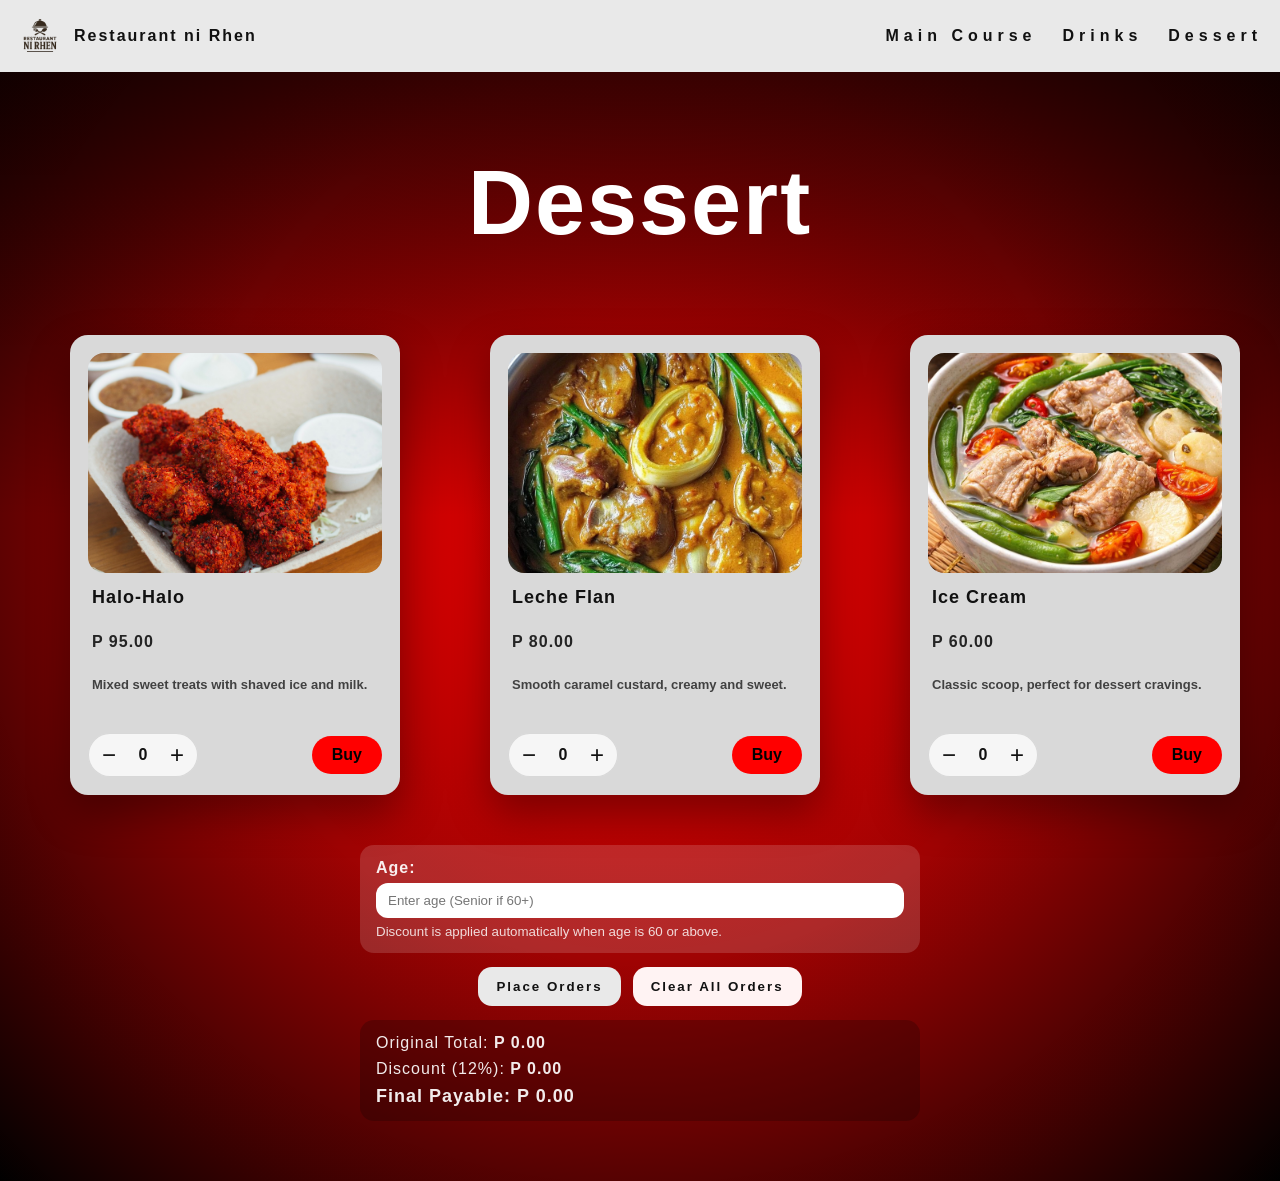
==== dessert.html @ d5022fbb "first commit" ====
<!DOCTYPE html>
<html lang="en">
<head>
  <meta charset="utf-8" />
  <meta name="viewport" content="width=device-width,initial-scale=1" />
  <link rel="stylesheet" href="style.css" />
  <title>Restaurant - Dessert</title>
</head>

<body data-category="Dessert">
  <header class="topbar">
    <div class="brand">
      <img src="images/logo.png" alt="Restaurant official logo" class="logo" />
      <span class="brand-name">Restaurant ni Rhen</span>
    </div>

    <nav class="topnav" aria-label="Menu navigation">
      <a href="maincourse.html">Main Course</a>
      <a href="drinks.html">Drinks</a>
      <a class="active" href="dessert.html">Dessert</a>
    </nav>
  </header>

  <main class="stage">
    <h1 class="title">Dessert</h1>

    <section class="grid" aria-label="Dessert items">
      <article class="card" data-item="Halo-Halo" data-price="95">
        <img class="product-img" src="images/item1.jpg" alt="Halo-Halo" />

        <div class="details">
          <h3 class="item-name">Halo-Halo</h3>
          <p class="item-meta">P 95.00</p>
          <p class="item-desc">Mixed sweet treats with shaved ice and milk.</p>
        </div>

        <div class="bottom-row">
          <div class="qty">
            <button class="qty-btn" data-minus type="button">−</button>
            <span class="qty-value" data-value>0</span>
            <button class="qty-btn" data-plus type="button">+</button>
          </div>
          <button class="buy" type="button">Buy</button>
        </div>
      </article>

      <article class="card" data-item="Leche Flan" data-price="80">
        <img class="product-img" src="images/item2.jpg" alt="Leche Flan" />

        <div class="details">
          <h3 class="item-name">Leche Flan</h3>
          <p class="item-meta">P 80.00</p>
          <p class="item-desc">Smooth caramel custard, creamy and sweet.</p>
        </div>

        <div class="bottom-row">
          <div class="qty">
            <button class="qty-btn" data-minus type="button">−</button>
            <span class="qty-value" data-value>0</span>
            <button class="qty-btn" data-plus type="button">+</button>
          </div>
          <button class="buy" type="button">Buy</button>
        </div>
      </article>

      <article class="card" data-item="Ice Cream" data-price="60">
        <img class="product-img" src="images/item3.jpg" alt="Ice Cream" />

        <div class="details">
          <h3 class="item-name">Ice Cream</h3>
          <p class="item-meta">P 60.00</p>
          <p class="item-desc">Classic scoop, perfect for dessert cravings.</p>
        </div>

        <div class="bottom-row">
          <div class="qty">
            <button class="qty-btn" data-minus type="button">−</button>
            <span class="qty-value" data-value>0</span>
            <button class="qty-btn" data-plus type="button">+</button>
          </div>
          <button class="buy" type="button">Buy</button>
        </div>
      </article>
    </section>

    <section class="compute">
      <div class="senior">
        <label for="ageInput">Age:</label>
        <input id="ageInput" type="number" min="0" placeholder="Enter age (Senior if 60+)" />
        <small class="hint">Discount is applied automatically when age is 60 or above.</small>
      </div>

      <div class="compute-actions">
        <button class="place" id="placeOrder" type="button">Place Orders</button>
        <button class="place secondary" type="button" onclick="clearAllOrders()">Clear All Orders</button>
      </div>

      <div class="totals">
        <p>Original Total: <strong>P <span id="originalTotal">0.00</span></strong></p>
        <p>Discount (12%): <strong>P <span id="discountAmount">0.00</span></strong></p>
        <p class="final">Final Payable: <strong>P <span id="finalTotal">0.00</span></strong></p>
      </div>
    </section>
  </main>

  <!-- RECEIPT MODAL -->
  <div class="rmodal" id="receiptModal" aria-hidden="true">
    <div class="rmodal-backdrop" data-close></div>

    <div class="rmodal-card improved" role="dialog" aria-modal="true" aria-labelledby="rTitle">
      <div class="rmodal-top">
        <h2 class="rmodal-title" id="rTitle">Receipt</h2>
        <button class="rmodal-close" type="button" data-close aria-label="Close">×</button>
      </div>

      <div class="rmodal-body">
        <div class="rmeta">
          <div class="rbadge" id="receiptSeniorBadge">Regular</div>
          <div class="rdate" id="receiptDate">—</div>
        </div>

        <div class="rlist-head">
          <span>Item</span>
          <span>Qty</span>
          <span>Subtotal</span>
        </div>

        <div class="rlist" id="receiptList"></div>
      </div>

      <div class="rsummary">
        <div class="rrow">
          <span>Original Total</span>
          <span>P <span id="receiptOriginal">0.00</span></span>
        </div>
        <div class="rrow">
          <span>Discount (12%)</span>
          <span>P <span id="receiptDiscount">0.00</span></span>
        </div>
        <div class="rrow rrow-final">
          <span>Final Payable</span>
          <span>P <span id="receiptFinal">0.00</span></span>
        </div>
      </div>
    </div>
  </div>

  <script src="script.js"></script>
</body>
</html>
---- style.css ----
/* RESET */
* { box-sizing: border-box; margin: 0; padding: 0; }
html, body { height: 100%; }
body { font-family: Arial, Helvetica, sans-serif; background: #111; }

/* TOP BAR */
.topbar{
  background: #e9e9e9;
  padding: 14px 18px;
  display: flex;
  align-items: center;
  justify-content: space-between;
  gap: 16px;
}
.brand{ display: flex; align-items: center; gap: 12px; }
.logo{ width: 44px; height: 44px; object-fit: contain; }
.brand-name{ font-weight: 900; letter-spacing: 2px; color: #111; }

/* NAV */
.topnav{ display: flex; gap: 26px; letter-spacing: 5px; font-weight: 800; }
.topnav a{ color: #111; text-decoration: none; }
.topnav a.active{ font-weight: 900; }

/* RED AREA */
.stage{
  min-height: calc(100vh - 72px);
  padding: 80px 70px 60px;
  background: radial-gradient(circle at 50% 40%, rgba(255,0,0,0.95) 0%, rgba(185,0,0,0.85) 48%, rgba(0,0,0,0.98) 100%);
  position: relative;
}
.stage::before{
  content: "";
  position: absolute;
  inset: 0;
  background: linear-gradient(to bottom, rgba(0,0,0,0.65), rgba(0,0,0,0) 40%);
  pointer-events: none;
}

.title{
  position: relative;
  z-index: 1;
  text-align: center;
  color: #fff;
  font-size: 90px;
  font-weight: 900;
  letter-spacing: 2px;
  margin-bottom: 80px;
}

/* GRID */
.grid{
  position: relative;
  z-index: 1;
  display: grid;
  grid-template-columns: repeat(3, 1fr);
  gap: 90px;
  justify-items: center;
}

/* CARD: 3 rows (image -> details -> controls) */
.card{
  width: 330px;
  height: 460px;
  background: #d9d9d9;
  border-radius: 18px;
  padding: 18px;
  display: grid;
  grid-template-rows: 220px 1fr auto;
  gap: 12px;
  box-shadow: 0 18px 40px rgba(0,0,0,0.35);
  overflow: hidden; /* prevents overlaps */
}

/* Image fixed area (no overlap) */
.product-img{
  width: 100%;
  height: 220px;
  object-fit: cover;
  border-radius: 16px;
  display: block;
}

/* Details below image */
.details{
  display: grid;
  gap: 6px;
  padding: 2px 4px;
}
.item-name{
  font-size: 18px;
  font-weight: 900;
  letter-spacing: 1px;
  color: #111;
}
.item-meta{
  font-weight: 900;
  letter-spacing: 1px;
  color: #111;
  opacity: 0.9;
}
.item-desc{
  font-size: 13px;
  line-height: 1.35;
  color: rgba(0,0,0,0.70);
  font-weight: 700;
}

/* Bottom controls */
.bottom-row{
  display: flex;
  justify-content: space-between;
  align-items: center;
  padding-top: 6px;
}
.qty{
  display: inline-flex;
  align-items: center;
  gap: 16px;
  padding: 8px 14px;
  background: #f6f6f6;
  border-radius: 999px;
  box-shadow: inset 0 0 0 1px rgba(0,0,0,0.12);
}
.qty-btn{
  border: none;
  background: transparent;
  font-size: 24px;
  cursor: pointer;
  color: #111;
}
.qty-value{
  width: 22px;
  text-align: center;
  font-size: 16px;
  color: #111;
  font-weight: 900;
}
.buy{
  border: none;
  background: #ff0000;
  color: #000;
  font-weight: 900;
  padding: 10px 20px;
  border-radius: 999px;
  cursor: pointer;
  font-size: 16px;
}

/* Compute section */
.compute{
  position: relative;
  z-index: 1;
  margin-top: 50px;
  display: grid;
  gap: 14px;
  justify-items: center;
}
.senior{
  background: rgba(255,255,255,0.15);
  padding: 14px 16px;
  border-radius: 14px;
  color: rgba(255,255,255,0.92);
  display: grid;
  gap: 6px;
  width: min(560px, 92vw);
}
.senior label{ font-weight: 800; letter-spacing: 1px; }
.senior input{
  padding: 10px 12px;
  border-radius: 12px;
  border: none;
  outline: none;
}
.hint{ opacity: 0.9; }

.compute-actions{ display:flex; gap:12px; flex-wrap: wrap; }
.place{
  border: none;
  background: #e9e9e9;
  color: #111;
  font-weight: 900;
  letter-spacing: 2px;
  padding: 12px 18px;
  border-radius: 14px;
  cursor: pointer;
}
.place.secondary{ background: #fff3f3; }

.totals{
  width: min(560px, 92vw);
  background: rgba(0,0,0,0.22);
  border-radius: 14px;
  padding: 14px 16px;
  color: rgba(255,255,255,0.92);
  display: grid;
  gap: 8px;
  letter-spacing: 1px;
}
.totals .final{ font-size: 18px; font-weight: 900; }

/* RESPONSIVE */
@media (max-width: 1000px){
  .grid{ grid-template-columns: 1fr; gap: 30px; }
  .stage{ padding: 60px 22px 60px; }
  .title{ font-size: 64px; margin-bottom: 50px; }
  .topbar{ flex-direction: column; align-items: center; }
}

/* Receipt modal (improved) */
.rmodal{ position: fixed; inset: 0; display: none; z-index: 9999; }
.rmodal.is-open{ display: block; }
.rmodal-backdrop{ position: absolute; inset: 0; background: rgba(0,0,0,0.60); }

.rmodal-card{
  position: relative;
  width: min(720px, 92vw);
  height: min(640px, 82vh);
  margin: 6vh auto;
  border-radius: 16px;
  box-shadow: 0 18px 60px rgba(0,0,0,0.55);
  overflow: hidden;
}
.rmodal-card.improved{ background: #d6d6d6; }

.rmodal-top{
  display:flex;
  align-items:center;
  justify-content:center;
  position: relative;
  padding: 18px 18px 10px;
  background: rgba(255,255,255,0.35);
}
.rmodal-title{
  margin: 0;
  font-size: 28px;
  letter-spacing: 6px;
  font-weight: 900;
  color: #111;
}
.rmodal-close{
  position: absolute;
  top: 14px;
  right: 14px;
  border: none;
  background: transparent;
  font-size: 30px;
  cursor: pointer;
  color: #111;
  opacity: 0.85;
}

.rmodal-body{ padding: 14px 18px 0; }
.rmeta{ display:flex; justify-content: space-between; align-items:center; gap: 12px; margin-bottom: 12px; }
.rbadge{
  background: #fff;
  padding: 8px 12px;
  border-radius: 999px;
  font-weight: 900;
  letter-spacing: 2px;
}
.rdate{ font-weight: 800; opacity: 0.9; }

.rlist-head{
  display:grid;
  grid-template-columns: 1.4fr 0.4fr 0.7fr;
  gap: 10px;
  padding: 10px 12px;
  background: rgba(255,255,255,0.55);
  border-radius: 12px;
  font-weight: 900;
}
.rlist{
  margin-top: 10px;
  display: grid;
  gap: 8px;
  max-height: 320px;
  overflow: auto;
  padding-right: 4px;
}
.ritem{
  display:grid;
  grid-template-columns: 1.4fr 0.4fr 0.7fr;
  gap: 10px;
  padding: 10px 12px;
  background: rgba(255,255,255,0.40);
  border-radius: 12px;
}
.ritem small{ opacity: 0.85; font-weight: 700; }

.rsummary{
  position:absolute;
  left:0;
  right:0;
  bottom:0;
  background:#fff;
  border-top-left-radius: 22px;
  border-top-right-radius: 22px;
  padding: 14px 18px;
  display:grid;
  gap: 8px;
}
.rrow{ display:flex; justify-content: space-between; font-weight: 900; }
.rrow-final{ font-size: 18px; letter-spacing: 2px; }
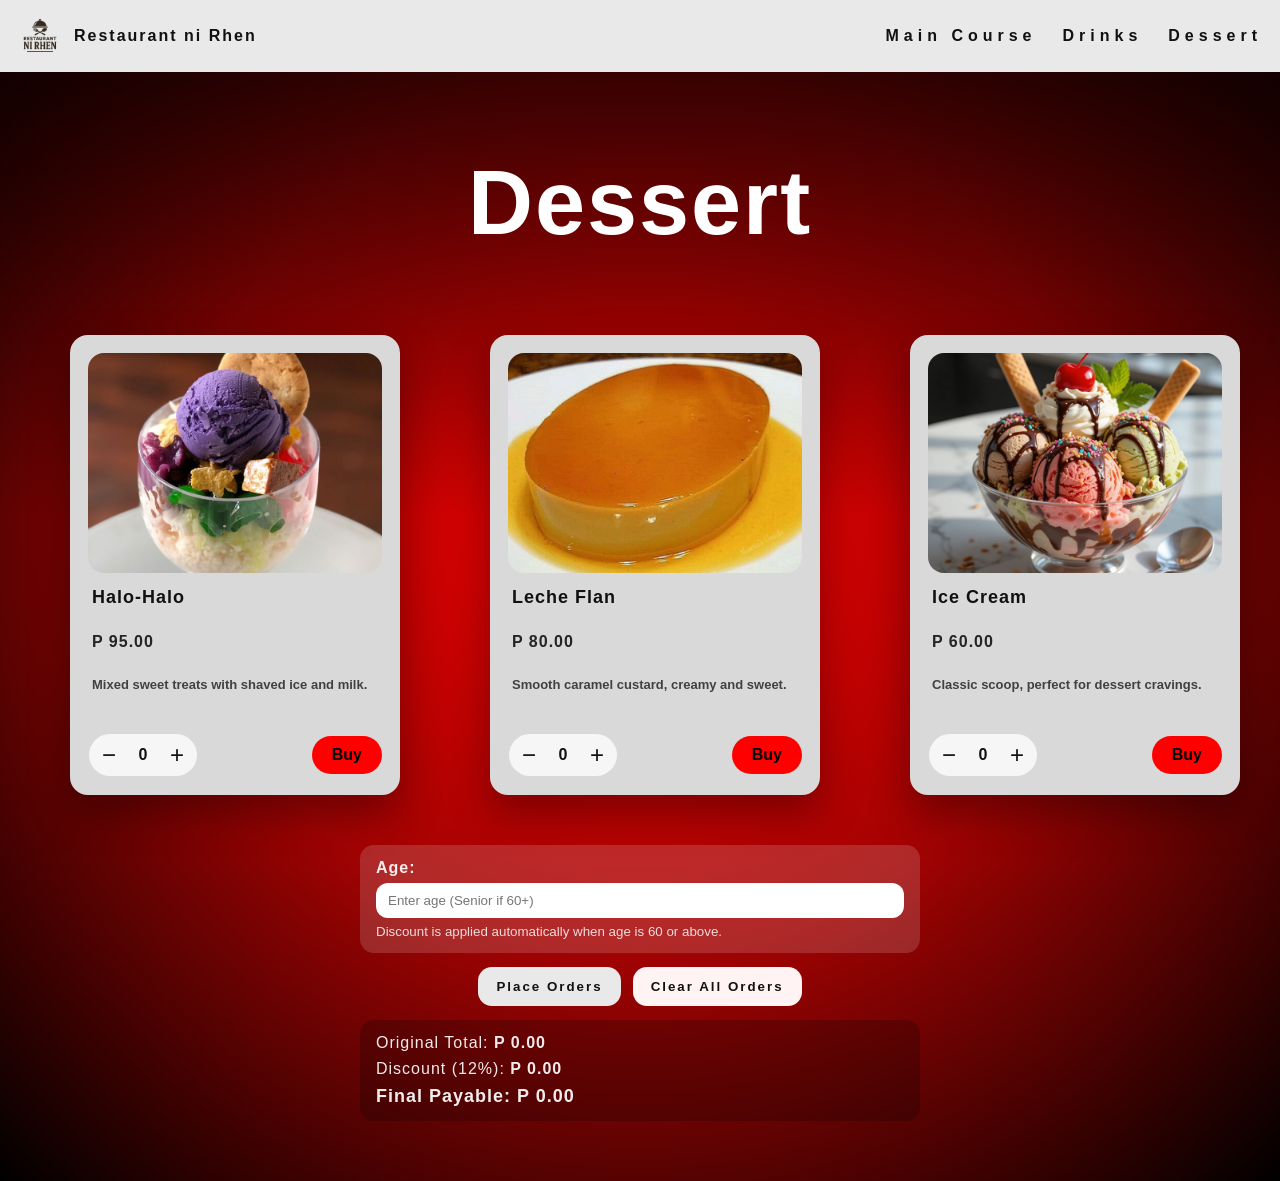
==== commit e9937a80: "fixed the images" ====
--- a/dessert.html
+++ b/dessert.html
@@ -15,7 +15,7 @@
     </div>
 
     <nav class="topnav" aria-label="Menu navigation">
-      <a href="maincourse.html">Main Course</a>
+      <a href="index.html">Main Course</a>
       <a href="drinks.html">Drinks</a>
       <a class="active" href="dessert.html">Dessert</a>
     </nav>
@@ -26,7 +26,7 @@
 
     <section class="grid" aria-label="Dessert items">
       <article class="card" data-item="Halo-Halo" data-price="95">
-        <img class="product-img" src="images/item1.jpg" alt="Halo-Halo" />
+        <img class="product-img" src="images/Halo.jpg" alt="Halo-Halo" />
 
         <div class="details">
           <h3 class="item-name">Halo-Halo</h3>
@@ -45,7 +45,7 @@
       </article>
 
       <article class="card" data-item="Leche Flan" data-price="80">
-        <img class="product-img" src="images/item2.jpg" alt="Leche Flan" />
+        <img class="product-img" src="images/leche-flan.jpg" alt="Leche Flan" />
 
         <div class="details">
           <h3 class="item-name">Leche Flan</h3>
@@ -64,7 +64,7 @@
       </article>
 
       <article class="card" data-item="Ice Cream" data-price="60">
-        <img class="product-img" src="images/item3.jpg" alt="Ice Cream" />
+        <img class="product-img" src="images/ice-cream.jpg" alt="Ice Cream" />
 
         <div class="details">
           <h3 class="item-name">Ice Cream</h3>
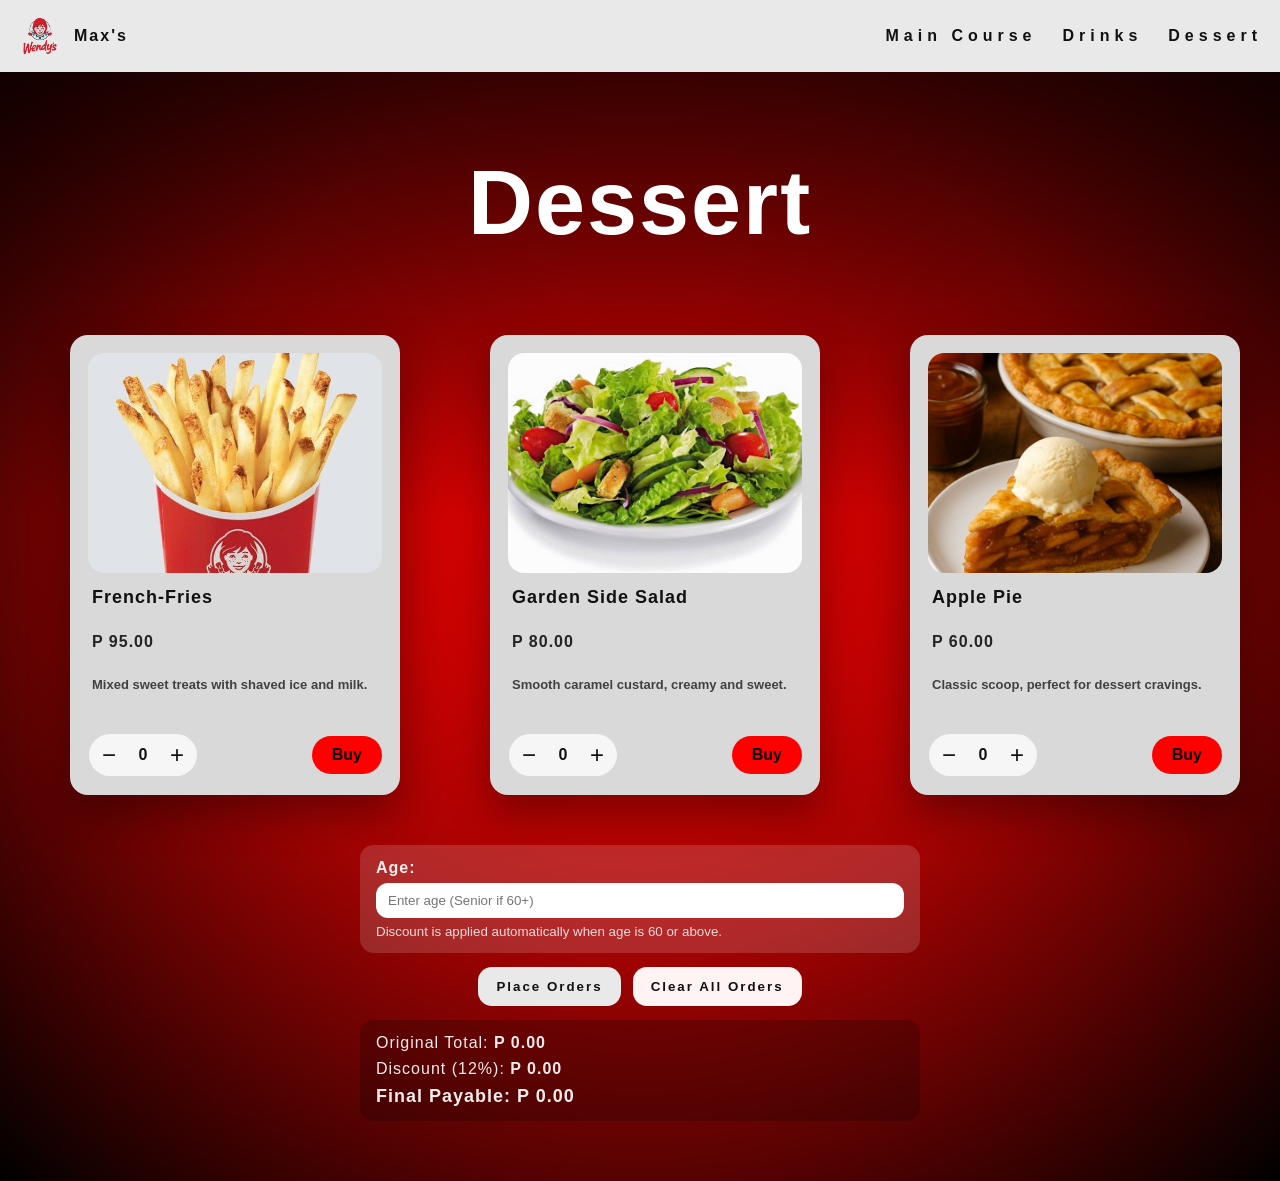
==== commit 6b9716d2: "added" ====
--- a/dessert.html
+++ b/dessert.html
@@ -11,7 +11,7 @@
   <header class="topbar">
     <div class="brand">
       <img src="images/logo.png" alt="Restaurant official logo" class="logo" />
-      <span class="brand-name">Restaurant ni Rhen</span>
+      <span class="brand-name">Max's</span>
     </div>
 
     <nav class="topnav" aria-label="Menu navigation">
@@ -26,10 +26,10 @@
 
     <section class="grid" aria-label="Dessert items">
       <article class="card" data-item="Halo-Halo" data-price="95">
-        <img class="product-img" src="images/Halo.jpg" alt="Halo-Halo" />
+        <img class="product-img" src="images/fries.jpg" alt="Halo-Halo" />
 
         <div class="details">
-          <h3 class="item-name">Halo-Halo</h3>
+          <h3 class="item-name">French-Fries</h3>
           <p class="item-meta">P 95.00</p>
           <p class="item-desc">Mixed sweet treats with shaved ice and milk.</p>
         </div>
@@ -45,10 +45,10 @@
       </article>
 
       <article class="card" data-item="Leche Flan" data-price="80">
-        <img class="product-img" src="images/leche-flan.jpg" alt="Leche Flan" />
+        <img class="product-img" src="images/salad.jpg" alt="Leche Flan" />
 
         <div class="details">
-          <h3 class="item-name">Leche Flan</h3>
+          <h3 class="item-name">Garden Side Salad</h3>
           <p class="item-meta">P 80.00</p>
           <p class="item-desc">Smooth caramel custard, creamy and sweet.</p>
         </div>
@@ -64,10 +64,10 @@
       </article>
 
       <article class="card" data-item="Ice Cream" data-price="60">
-        <img class="product-img" src="images/ice-cream.jpg" alt="Ice Cream" />
+        <img class="product-img" src="images/pie.jpg" alt="Ice Cream" />
 
         <div class="details">
-          <h3 class="item-name">Ice Cream</h3>
+          <h3 class="item-name">Apple Pie</h3>
           <p class="item-meta">P 60.00</p>
           <p class="item-desc">Classic scoop, perfect for dessert cravings.</p>
         </div>
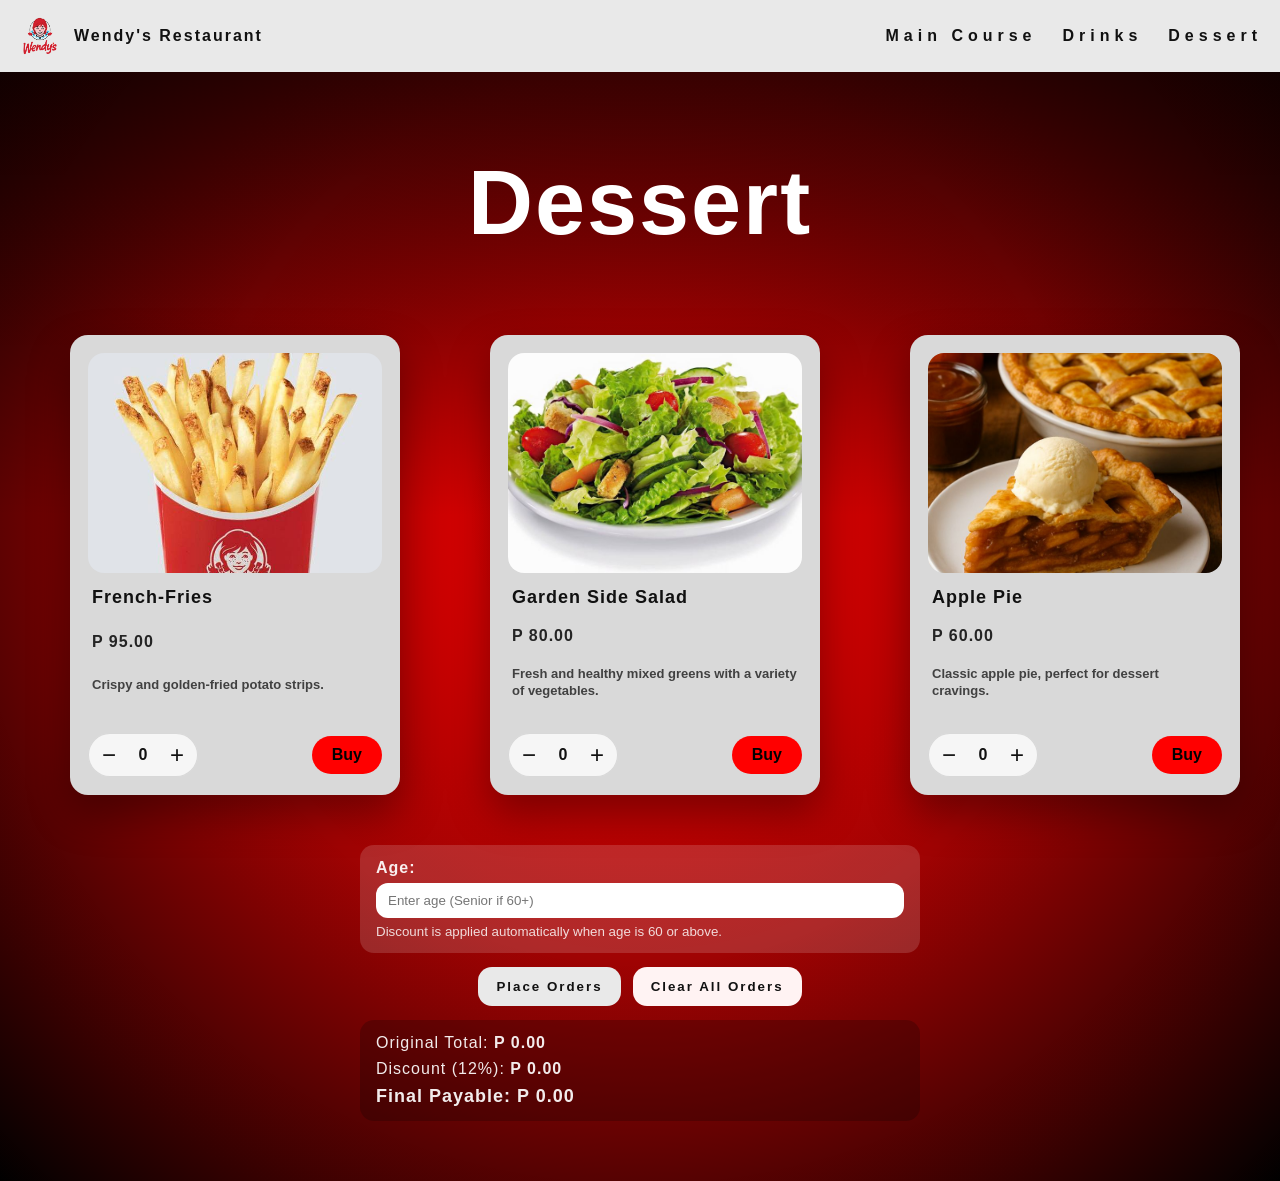
==== commit 73e444d3: "final fixed" ====
--- a/dessert.html
+++ b/dessert.html
@@ -11,7 +11,7 @@
   <header class="topbar">
     <div class="brand">
       <img src="images/logo.png" alt="Restaurant official logo" class="logo" />
-      <span class="brand-name">Max's</span>
+      <span class="brand-name">Wendy's Restaurant</span>
     </div>
 
     <nav class="topnav" aria-label="Menu navigation">
@@ -25,13 +25,13 @@
     <h1 class="title">Dessert</h1>
 
     <section class="grid" aria-label="Dessert items">
-      <article class="card" data-item="Halo-Halo" data-price="95">
-        <img class="product-img" src="images/fries.jpg" alt="Halo-Halo" />
+      <article class="card" data-item="French-Fries" data-price="95">
+        <img class="product-img" src="images/fries.jpg" alt="French-Fries" />
 
         <div class="details">
           <h3 class="item-name">French-Fries</h3>
           <p class="item-meta">P 95.00</p>
-          <p class="item-desc">Mixed sweet treats with shaved ice and milk.</p>
+          <p class="item-desc">Crispy and golden-fried potato strips.</p>
         </div>
 
         <div class="bottom-row">
@@ -44,13 +44,13 @@
         </div>
       </article>
 
-      <article class="card" data-item="Leche Flan" data-price="80">
-        <img class="product-img" src="images/salad.jpg" alt="Leche Flan" />
+      <article class="card" data-item="Garden Side Salad" data-price="80">
+        <img class="product-img" src="images/salad.jpg" alt="Garden Side Salad" />
 
         <div class="details">
           <h3 class="item-name">Garden Side Salad</h3>
           <p class="item-meta">P 80.00</p>
-          <p class="item-desc">Smooth caramel custard, creamy and sweet.</p>
+          <p class="item-desc">Fresh and healthy mixed greens with a variety of vegetables.</p>
         </div>
 
         <div class="bottom-row">
@@ -63,13 +63,13 @@
         </div>
       </article>
 
-      <article class="card" data-item="Ice Cream" data-price="60">
-        <img class="product-img" src="images/pie.jpg" alt="Ice Cream" />
+      <article class="card" data-item="Apple Pie" data-price="60">
+        <img class="product-img" src="images/pie.jpg" alt="Apple Pie" />
 
         <div class="details">
           <h3 class="item-name">Apple Pie</h3>
           <p class="item-meta">P 60.00</p>
-          <p class="item-desc">Classic scoop, perfect for dessert cravings.</p>
+          <p class="item-desc">Classic apple pie, perfect for dessert cravings.</p>
         </div>
 
         <div class="bottom-row">
